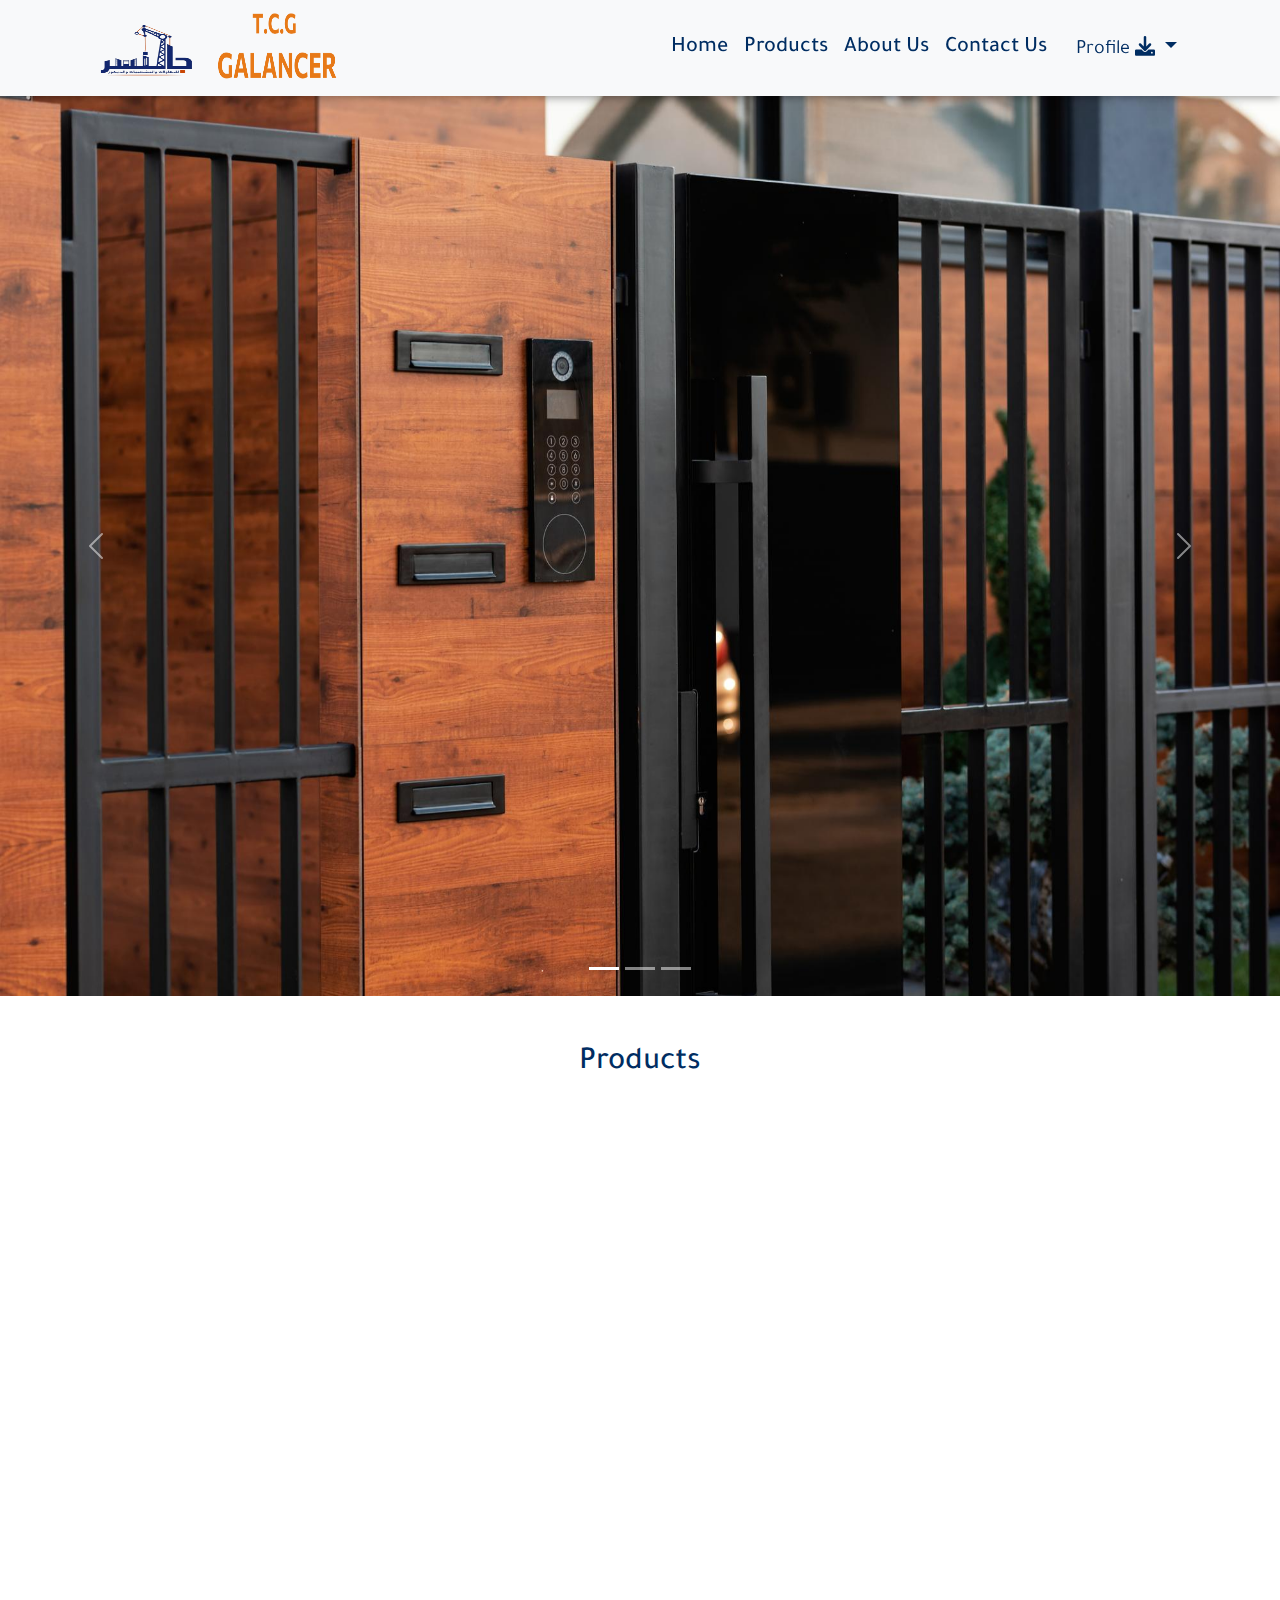
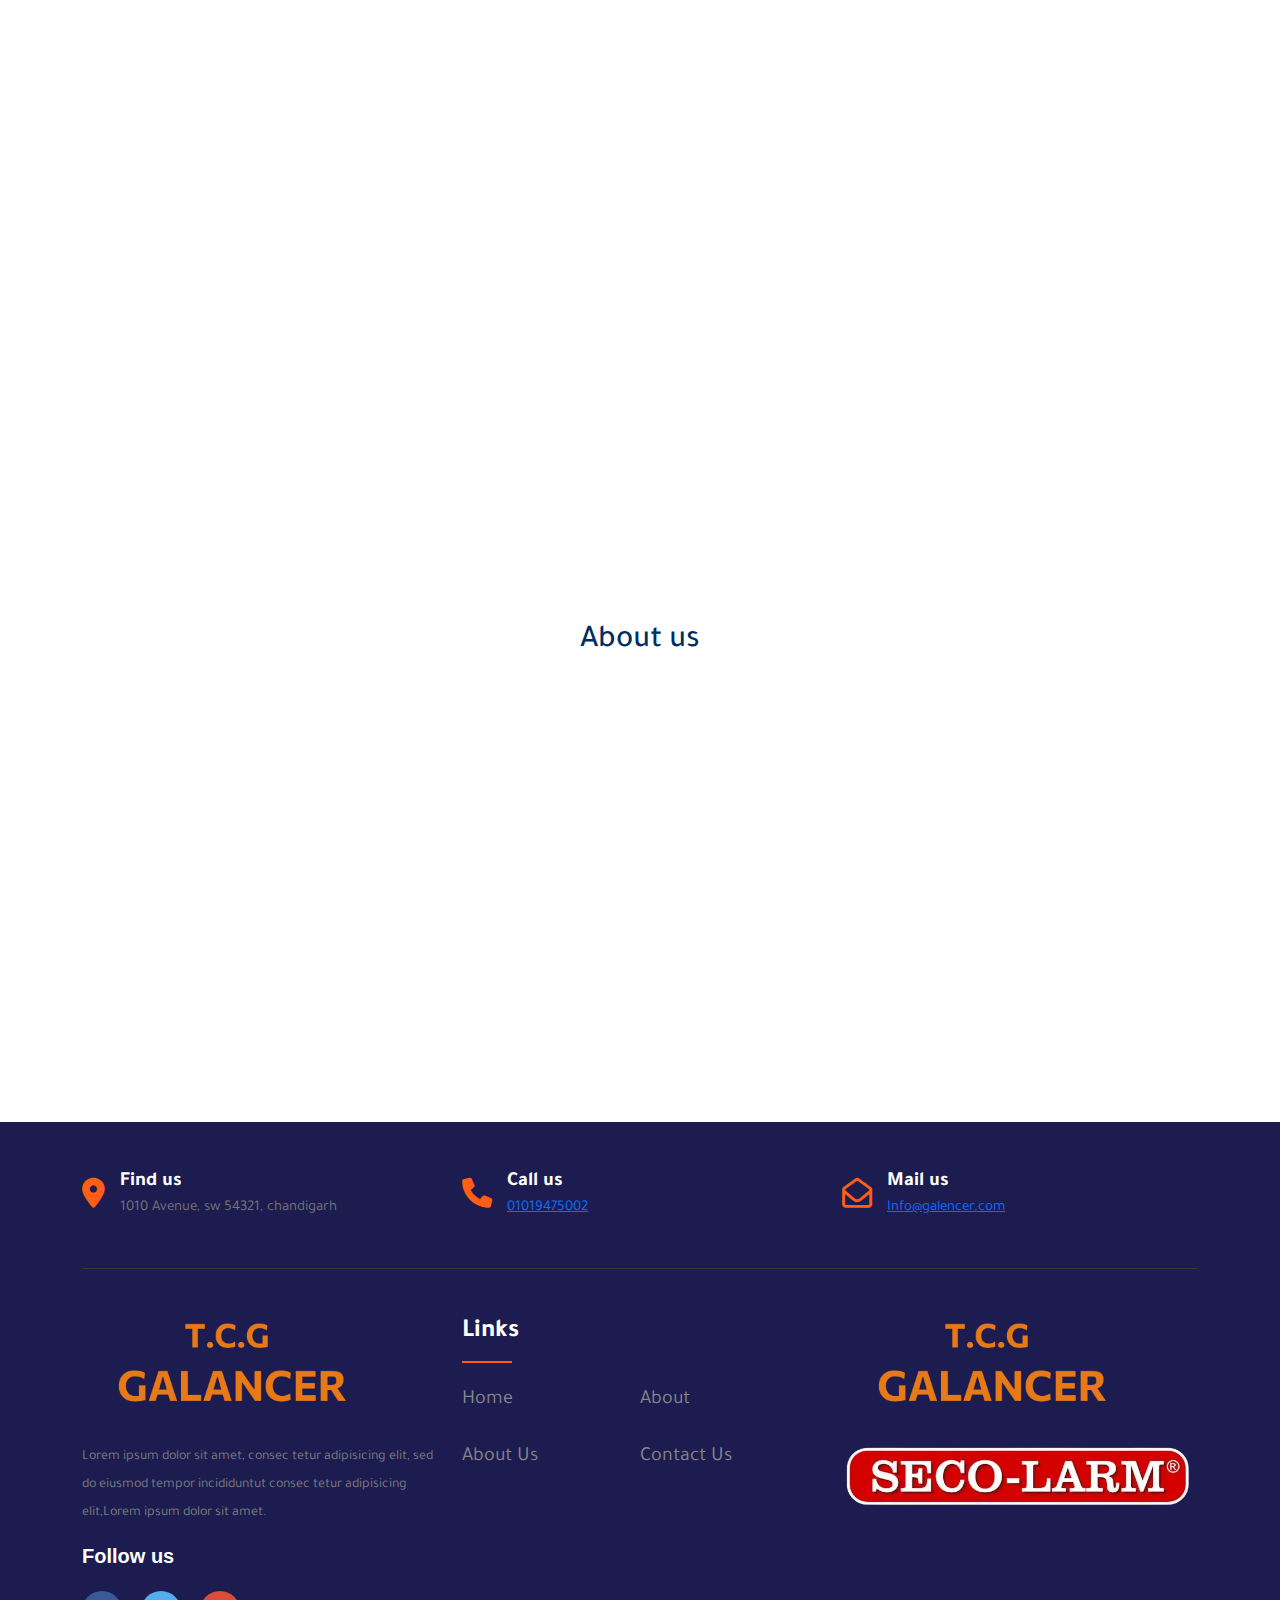
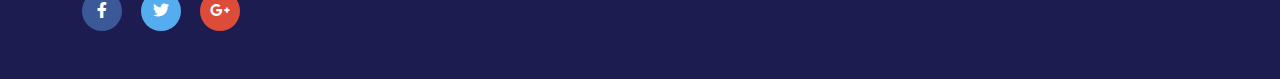
==== index.html @ 208b5040 "first commit" ====
<!DOCTYPE html>
<html lang="en">

<head>
    <meta charset="UTF-8">
    <!-- Primary Meta Tags -->
    <title>Galencer</title>
    <meta name="title" content="Galencer">
    <meta name="description" content="  
">
    <!-- Open Graph / Facebook -->
    <meta property="og:type" content="">
    <meta property="og:url" content="">
    <meta property="og:title" content="">
    <meta property="og:description" content=" 
">
    <meta property="og:image" content="">
    <!-- Twitter -->
    <meta property="twitter:card" content="summary_large_image">
    <meta property="twitter:url" content="">
    <meta property="twitter:title" content="">
    <meta property="twitter:description" content="   
">
    <meta property="twitter:image" content="">
    <!-- Meta Tags Generated with https://metatags.io -->
    <meta name="keywords" content="">

    <meta name="viewport" content="width=device-width, initial-scale=1.0">
    <link rel="stylesheet" href="./css/all.min.css">
    <link rel="stylesheet" href="./css/bootstrap.min.css">
    <link rel="stylesheet" href="./css/index.css">
    <link rel="icon" href="./images/logo.png">
    <link href="https://unpkg.com/aos@2.3.1/dist/aos.css" rel="stylesheet">
    <link href="https://cdnjs.cloudflare.com/ajax/libs/font-awesome/5.13.0/css/all.min.css" rel="stylesheet">
    <link rel="stylesheet" href="https://cdnjs.cloudflare.com/ajax/libs/font-awesome/6.0.0-beta3/css/all.min.css">

</head>

<body>
   
    
    
    
    </div>
    
    <nav class="navbar navbar-expand-lg navbar-light bg-light sticky-top align-content-center">
        <div class="container d-flex justify-content-between align-content-center">
            <img src="./images/logoii.png" alt="logo2">
            <img src="./images/logo.png"   alt="logo">
            
            <button class="navbar-toggler" type="button" data-bs-toggle="collapse" data-bs-target="#navbarNav"
                aria-controls="navbarNav" aria-expanded="false" aria-label="Toggle navigation">
                <span class="navbar-toggler-icon"></span>
            </button>
            <div class="collapse navbar-collapse justify-content-end align-content-center" id="navbarNav">
                <ul class="navbar-nav">
                    <li class="nav-item">
                        <a class="nav-link  mt-2" aria-current="page" href="./index.html">
                            Home
                        </a>
                    </li>

                    <li class="nav-item">
                        <a class="nav-link  mt-2" aria-current="page" href="./products.html">
                            Products
                        </a>
                    </li>


                    <li class="nav-item">
                        <a class="nav-link  mt-2" aria-current="page" href="./about.html">
                            About Us
                        </a>
                    </li>

                    <li class="nav-item">
                        <a class="nav-link  mt-2" aria-current="page" href="./contact.html">
                            Contact Us
                        </a>
                    </li>


                    <li class="dropdown  nav-item nav-link  mydrop mt-1">
                        <a class="btn  dropdown-toggle mydrop " href="#" role="button" data-bs-toggle="dropdown"
                            aria-expanded="false">
                            Profile
                            <i class="fas fa-download"></i>
                        </a>
                        <ul class="dropdown-menu ">

                            <li>
                                <a class="nav-link " href="./files/GALENCER PROFILE.pdf" download="PROFILE">
                                    profile
                                    <i class="fas fa-download"></i>
                                </a>
                            </li>
                            
                            
                        </ul>
                    </li>

                </ul>
            </div>
        </div>
    </nav>
    <!----------------- end nav bar-------------- -->

    <!------------------ start carousel----------- -->
    <div id="carouselExampleCaptions" class="carousel slide" data-bs-ride="carousel" data-bs-interval="3000">
        <div class="carousel-indicators">
            <button type="button" data-bs-target="#carouselExampleCaptions" data-bs-slide-to="0" class="active"
                aria-current="true" aria-label="Slide 1"></button>
            <button type="button" data-bs-target="#carouselExampleCaptions" data-bs-slide-to="1"
                aria-label="Slide 2"></button>
            <button type="button" data-bs-target="#carouselExampleCaptions" data-bs-slide-to="2"
                aria-label="Slide 3"></button>
        </div>
        <div class="carousel-inner">
            <div class="carousel-item active">
                <img src="./images/cam1.jpg" class="d-block w-100" alt="First slide">
                <div class="carousel-caption d-none d-md-block">
                  
                </div>
            </div>
            <div class="carousel-item">
                <img src="./images/new3.jpg" class="d-block w-100" alt="Second slide">
                <div class="carousel-caption d-none d-md-block">
                    
                </div>
            </div>
            
            <div class="carousel-item">
                <img src="./images/cam2.jpg" class="d-block w-100" alt="Third slide">
                <div class="carousel-caption d-none d-md-block">
                   
                </div>
            </div>
            
        </div>
        <button class="carousel-control-prev" type="button" data-bs-target="#carouselExampleCaptions" data-bs-slide="prev">
            <span class="carousel-control-prev-icon" aria-hidden="true"></span>
            <span class="visually-hidden">Previous</span>
        </button>
        <button class="carousel-control-next" type="button" data-bs-target="#carouselExampleCaptions" data-bs-slide="next">
            <span class="carousel-control-next-icon" aria-hidden="true"></span>
            <span class="visually-hidden">Next</span>
        </button>
    </div>
    

    <!------------------ End carousel----------- -->


    <!------------------ start product ----------- -->
    
    <div class="section2 mt-5 mb-5">
        <div class="container text-center ">
            <h2>Products</h2>
            <!-- <div  class="row align-items-start">
            </div> -->
            <div class="container text-center">
                <div class="row align-items-start" id="products-container">

                </div>
            </div>
        </div>
    </div>

    <!------------------ End product ----------- -->

    <!------------------ start About ----------- -->
    <div class="container text-center mt-5">
        <h2 class="about">About us</h2>
        <div class="row align-items-start mt-5 mb-5 justify-content-between h-385px">



            <div data-aos="flip-down" class="col-lg-3 col-sm-12 box h-100 ">
                <h3>
                    <i class="fas fa-book"></i>
                </h3>
                <h3>Overview</h3>
                <p>Galencer is a dynamic company specializing in the finishing and trading
                    sectors. With a focus on providing high-quality finishing products and trading
                    services, Galencer has established itself as a reliable partner in the market.</p>

            </div>
            <div data-aos="flip-down" class="col-lg-3 col-sm-12 box  h-100">
                <h3>
                    <i class="fas fa-eye"></i>
                </h3>
                <h3>Vision</h3>
                <p>Galencer's vision is to be a leading player in the global finishing and trading markets,
                    recognized for its excellence, reliability, and commitment to customer satisfaction Finishing Products: Providing high-quality finishing
.</p>

            </div>


            <div data-aos="flip-down" class="col-lg-3 col-sm-12 box  h-100">
                <h3>
                    <i class="fas fa-list-check"></i>
                </h3>
                <h3>Mission</h3>
                <p>Galencer's mission is to deliver exceptional finishing solutions and trading services that
                    exceed customer expectations. Through innovation, efficiency, and a commitment to
                    quality, Galencer aims to drive value for its clients and stakeholders</p>

            </div>

        </div>
    </div>

    <footer class="footer-section">
        <div class="container">
            <div class="footer-cta pt-5 pb-5">
                <div class="row">
                    <div class="col-xl-4 col-md-4 mb-30">
                        <div class="single-cta">
                            <i class="fas fa-map-marker-alt"></i>
                            <div class="cta-text" >
                                <h4>Find us</h4>
                                <span>1010 Avenue, sw 54321, chandigarh</span>
                            </div>
                        </div>
                    </div>
                    <div class="col-xl-4 col-md-4 mb-30">
                        <div class="single-cta">
                            <i class="fas fa-phone"></i>
                            <div class="cta-text">
                                <h4>Call us</h4>
                                <span ><a href="https://wa.me/201019475002">01019475002</a></span>
                            </div>
                        </div>
                    </div>
                    <div class="col-xl-4 col-md-4 mb-30">
                        <div class="single-cta ">
                            <i class="far fa-envelope-open  "></i>
                            <div class="cta-text" >
                                <h4>Mail us</h4>
                                <span><a href="mailto:G.galencer@gmail.com">Info@galencer.com</a></span>
                            </div>
                        </div>
                    </div>
                </div>
            </div>
            <div class="footer-content pt-5 pb-5">
                <div class="row">
                    <div class="col-xl-4 col-lg-4 mb-50">
                        <div class="footer-widget">
                            <div class="footer-logo">
                                
                                <a href="index.html"><img src="./images/logo.png"   class="img-fluid" alt="logo"></a>
                                
                            </div>
                            <div class="footer-text">
                                <p>Lorem ipsum dolor sit amet, consec tetur adipisicing elit, sed do eiusmod tempor incididuntut consec tetur adipisicing
                                elit,Lorem ipsum dolor sit amet.</p>
                            </div>
                            <div class="footer-social-icon">
                                <span>Follow us</span>
                                <a href="https://www.facebook.com/galencer?mibextid=LQQJ4d"><i class="fab fa-facebook-f facebook-bg"></i></a>
                                <a href="#"><i class="fab fa-twitter twitter-bg"></i></a>
                                <a href="mailto:G.galencer@gmail.com"><i class="fab fa-google-plus-g google-bg"></i></a>
                            </div>
                        </div>
                    </div>
                    <div class="col-xl-4 col-lg-4 col-md-6 mb-30">
                        <div class="footer-widget">
                            <div class="footer-widget-heading ">
                                <h3>Links</h3>
                            </div>
                            <ul>
                                <li><a href="#">Home</a></li>
                                <li><a href="#">about</a></li>
                                <li><a href="#">About us</a></li>
                                <li><a href="#">Contact us</a></li>
                               
                            </ul>
                        </div>
                    </div>
                    <div class="col-xl-4 col-lg-4 col-md-6 mb-50">
                        <div class="footer-logo">
                            
                            <a href="index.html"><img src="./images/logo.png"   class="img-fluid" alt="logo"></a>
                            
                        </div>
                        <div>
                            <a href="index.html"><img src="./images/seco logo.png" class="img-fluid" alt="logo"></a> 
                        </div>
                    </div>
                </div>
            </div>
        </div>
       
    </footer>



    <script src="https://unpkg.com/aos@2.3.1/dist/aos.js"></script>
    <script>
        AOS.init();
    </script>
    <script src="./js/bootstrap.bundle.min.js"></script>
    <script src="./js/main.js"></script>
</body>

</html>
---- css/index.css ----
@import url("https://fonts.googleapis.com/css2?family=Tajawal:wght@200;300;400;500;700;800;900&display=swap");

:root {
    --color1: #002D62;
    --color2: #F39C12;
    --color3: #FFFFFF;
    --color4: #F2F3F4;
    --color5: #4D5656;
    --color6: #3498DB;


}

* {
    font-family: "Tajawal", sans-serif;
    scroll-behavior: smooth;
}

/********** whatsapp icon **************/
.logo img {
    height: 100px;
    width: auto;
    display: block;
    mix-blend-mode: difference;
}

.logo {
    position: fixed;
    bottom: 25px;
    right: 10px;
    display: block;
    z-index: 200000;
    transition: all 250ms linear;
}

/* navbar */
nav img {
    width: 130px;
    height: 80px;
}

nav {
    box-shadow: 0 0 10px rgba(0, 0, 0, 0.5);
}

.navbar ul {
    list-style-type: none;
}

.navbar ul li a:hover {
    color: var(--color1);
}

.nav_icon i {
    position: relative;
    left: 200px;
    padding-left: 15px;
    cursor: pointer;
    font-size: 18px;
}

.nav_icon i:hover {
    color: var(--color1);
    transition: 0.5s;
}

.navbar-nav .nav-link.active:hover {
    color: var(--color1);
}

.nav-link {
    position: relative;
    font-size: 22px;
    color: var(--color1);
    font-weight: 500;
    /* margin-left: 10px; */
}

.nav-link::after {
    content: "";
    width: 0px;
    height: 3px;
    background-color: var(--color2);
    position: absolute;
    left: 10px;
    bottom: 8px;
}

.mydrop {
    position: relative;
    font-size: 20px;
    color: var(--color1);
}

.nav-link:hover::after {
    width: 70%;
    transition: 0.5s;
}

::-webkit-scrollbar {
    width: 13px;
}

::-webkit-scrollbar-track {
    border-radius: 15px;
    box-shadow: inset 0 0 5px rgba(0, 0, 0, 0.5);
}

::-webkit-scrollbar-thumb {
    background: var(--color1);
    border-radius: 15px;
}

#carouselExampleCaptions {
    height: 100vh;
}

#carouselExampleCaptions img {
    height: 100vh;
}

.container h2 {
    color: var(--color1);
}

/* From Uiverse.io by Creatlydev */
.button {
    line-height: 1;
    text-decoration: none;
    display: inline-flex;
    border: none;
    cursor: pointer;
    align-items: center;
    gap: 0.75rem;
    background-color: var(--clr);
    color: #fff;
    border-radius: 10rem;
    font-weight: 600;
    padding: 0.75rem 1.5rem;
    padding-left: 20px;
    white-space: nowrap;
    overflow: hidden;
    text-overflow: ellipsis;
    transition: background-color 0.3s;
}

.button__icon-wrapper {
    flex-shrink: 0;
    width: 25px;
    height: 25px;
    position: relative;
    color: var(--color2);
    background-color: #fff;
    border-radius: 50%;
    display: grid;
    place-items: center;
    overflow: hidden;
}

.button:hover {
    background-color: var(--color2);
}

.button:hover .button__icon-wrapper {
    color: var(--color1);
}

.button__icon-svg--copy {
    position: absolute;
    transform: translate(-150%, 150%);
}

.button:hover .button__icon-svg:first-child {
    transition: transform 0.3s ease-in-out;
    transform: translate(150%, -150%);
}

.button:hover .button__icon-svg--copy {
    transition: transform 0.3s ease-in-out 0.1s;
    transform: translate(0);
}



.button a {
    text-decoration: none;
    color: #FFFFFF;
}

footer {
    background: var(--color1);
    color: #F2F3F4;

}

footer img {
    height: 75px;
    
}

footer ul {
    list-style: none;
    padding: 0;
}

footer ul li {
    margin-top: 15px;
    font-size: 20px;
    color: white;
}

footer ul li a {
    margin-top: 15px;
    font-size: 20px;
    color: white;
    text-decoration: none;
}

footer ul li a:hover {

    color: var(--color2);
}

footer iframe {

    height: 180px;
    width: 300px;
}

.box {
    box-shadow: rgba(0, 0, 0, 0.02) 0px 1px 3px 0px, rgba(27, 31, 35, 0.15) 0px 0px 0px 1px;
    padding: 35px;
    color: var(--color1);
    background: #F2F3F4;

}

.box:hover {
    transition: 2s;

    padding: 35px;
    color: #F2F3F4;
    background: var(--color1);

}




.box h2:hover {
    color: #F2F3F4;

}

.about {
    margin-top: 100px;

}


.social-icons {
    display: flex;
    gap: 20px;
    margin: 10px;
    justify-content: center;
}

.icon {
    font-size: 40px;
    color: #F39C12;
    transition: transform 0.3s;
}

.icon:hover {
    transform: scale(1.2); 
}


.icon.whatsapp {
    color: #F39C12;
}

.icon.facebook {
    color: #F39C12;
}

.icon.gmail {
    color: #ff5e14;
    
}
ul {
    margin: 0px;
    padding: 0px;
}
.footer-section {
  background: #1c1c50;
  position: relative;
}
.footer-cta {
  border-bottom: 1px solid #373636;
  
}
.single-cta i {
  color: #ff5e14;
  font-size: 30px;
  float: left;
  margin-top: 8px;
}
.cta-text {
  padding-left: 15px;
  display: inline-block;
}
.cta-text h4 {
  color: #fff;
  font-size: 20px;
  font-weight: 600;
  margin-bottom: 2px;
}
.cta-text span {
  color: #757575;
  font-size: 15px;
}
.footer-content {
  position: relative;
  z-index: 2;
}
.footer-pattern img {
  position: absolute;
  top: 0;
  left: 0;
  height: 330px;
  background-size: cover;
  background-position: 100% 100%;
}
.footer-logo {
  margin-bottom: 30px;
}
.footer-logo img {
    max-width: 250px;
    margin-left: 25px;
}
.footer-text p {
  margin-bottom: 14px;
  font-size: 14px;
      color: #7e7e7e;
  line-height: 28px;
}
.footer-social-icon span {
  color: #fff;
  display: block;
  font-size: 20px;
  font-weight: 700;
  font-family: 'Poppins', sans-serif;
  margin-bottom: 20px;
}
.footer-social-icon a {
  color: #fff;
  font-size: 16px;
  margin-right: 15px;
}
.footer-social-icon i {
  height: 40px;
  width: 40px;
  text-align: center;
  line-height: 38px;
  border-radius: 50%;
}
.facebook-bg{
  background: #3B5998;
}
.twitter-bg{
  background: #55ACEE;
}
.google-bg{
  background: #DD4B39;
}
.footer-widget-heading h3 {
  color: #fff;
  font-size: 26px;
  font-weight: 600;
  margin-bottom: 22px;
  position: relative;
}
.footer-widget-heading h3::before {
  content: "";
  position: absolute;
  left: 0;
  bottom: -15px;
  height: 2px;
  width: 50px;
  background: #ff5e14;
}
.footer-widget ul li {
  display: inline-block;
  float: left;
  width: 50%;
  margin-bottom: 12px;
}
.footer-widget ul li a:hover{
  color: #ff5e14;
}
.footer-widget ul li a {
  color: #878787;
  text-transform: capitalize;
}
.subscribe-form {
  position: relative;
  overflow: hidden;
}
.subscribe-form input {
  width: 100%;
  padding: 14px 28px;
  background: #2E2E2E;
  border: 1px solid #2E2E2E;
  color: #fff;
}
.subscribe-form button {
    position: absolute;
    right: 0;
    background: #ff5e14;
    padding: 13px 20px;
    border: 1px solid #ff5e14;
    top: 0;
}
.subscribe-form button i {
  color: #fff;
  font-size: 22px;
  transform: rotate(-6deg);
}
.copyright-area{
  background: #202020;
  padding: 25px 0;
}
.copyright-text p {
  margin: 0;
  font-size: 14px;
  color: #878787;
}
.copyright-text p a{
  color: #ff5e14;
}
.footer-menu li {
  display: inline-block;
  margin-left: 20px;
}
.footer-menu li:hover a{
  color: #ff5e14;
}
.footer-menu li a {
  font-size: 14px;
  color: #878787;
}
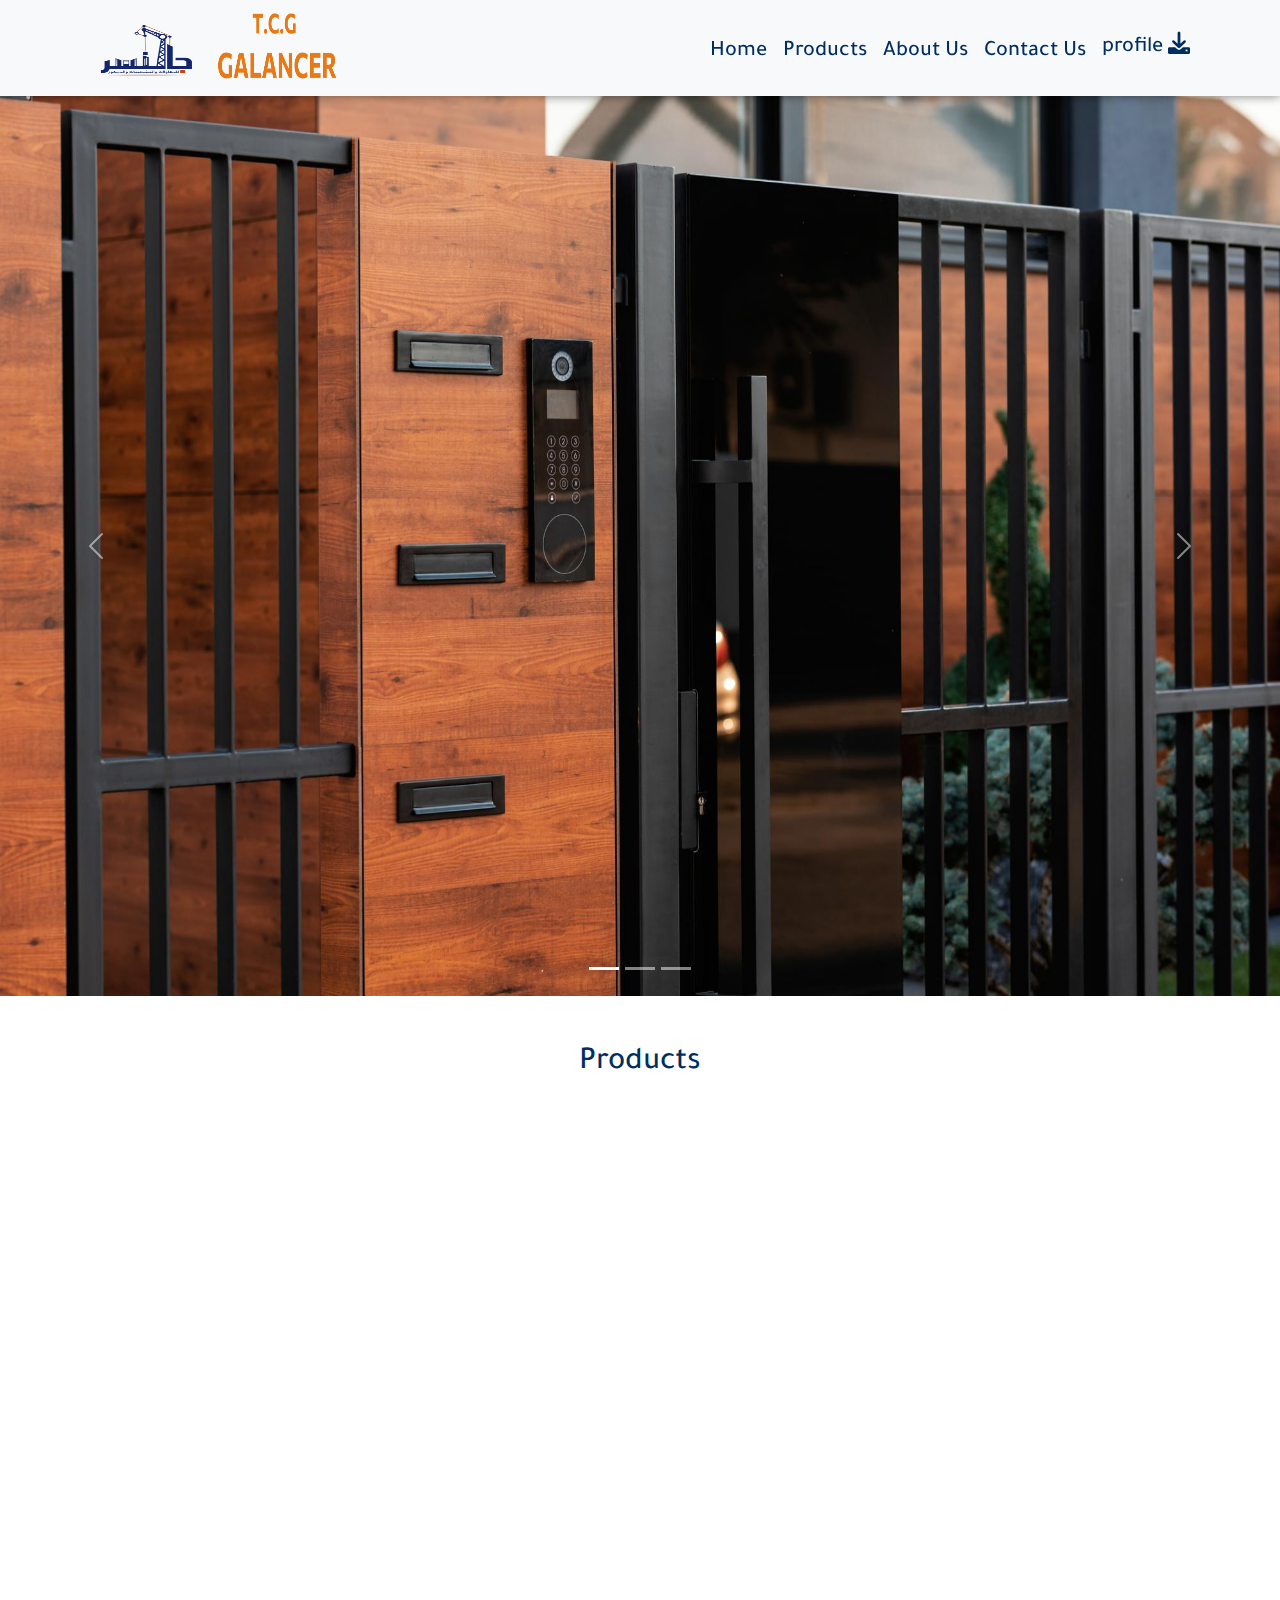
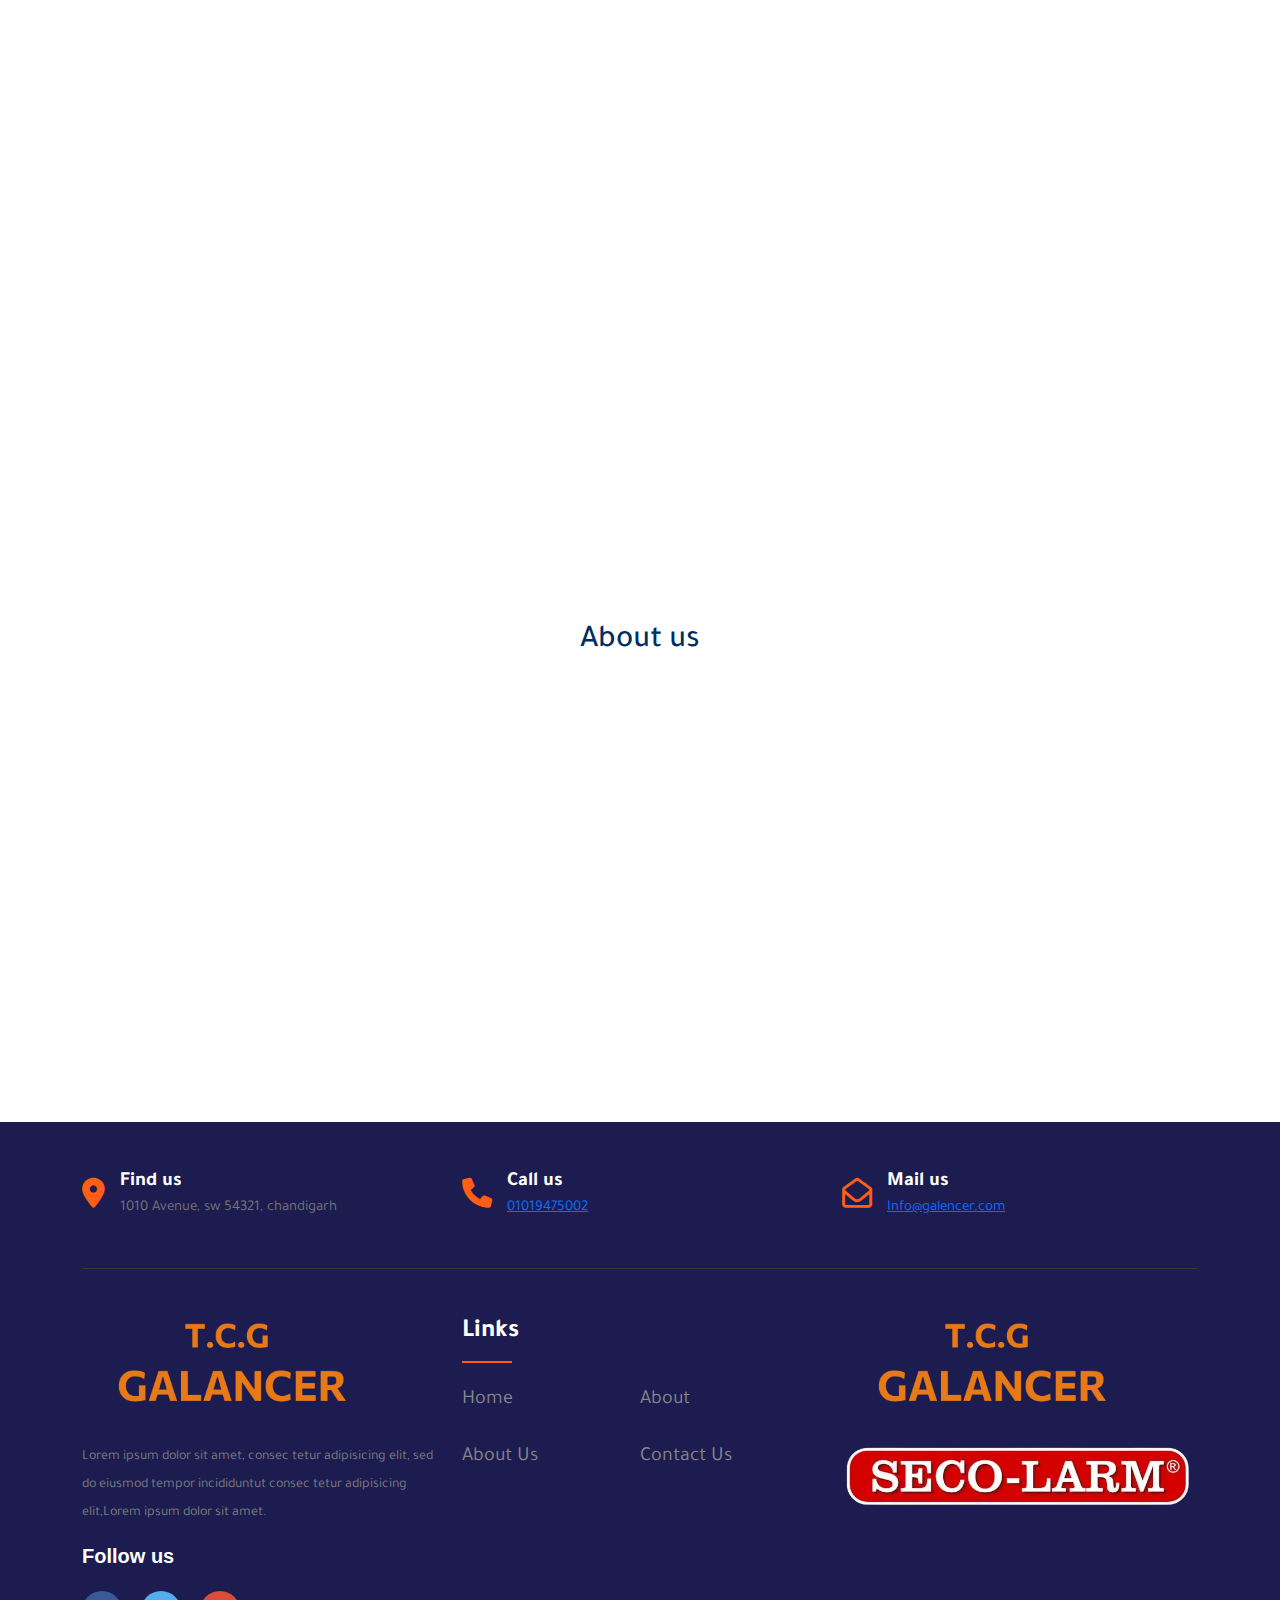
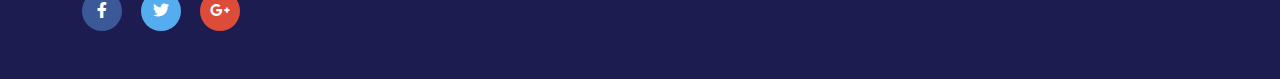
==== commit 4b77a11f: "first commit" ====
--- a/index.html
+++ b/index.html
@@ -80,23 +80,12 @@
                     </li>
 
 
-                    <li class="dropdown  nav-item nav-link  mydrop mt-1">
-                        <a class="btn  dropdown-toggle mydrop " href="#" role="button" data-bs-toggle="dropdown"
-                            aria-expanded="false">
-                            Profile
+                    <li class="nav-item   mydrop mt-1">
+                        <a class="nav-link " href="./files/GALENCER PROFILE.pdf" download="PROFILE">
+                            profile
                             <i class="fas fa-download"></i>
                         </a>
-                        <ul class="dropdown-menu ">
-
-                            <li>
-                                <a class="nav-link " href="./files/GALENCER PROFILE.pdf" download="PROFILE">
-                                    profile
-                                    <i class="fas fa-download"></i>
-                                </a>
-                            </li>
-                            
-                            
-                        </ul>
+                        
                     </li>
 
                 </ul>
